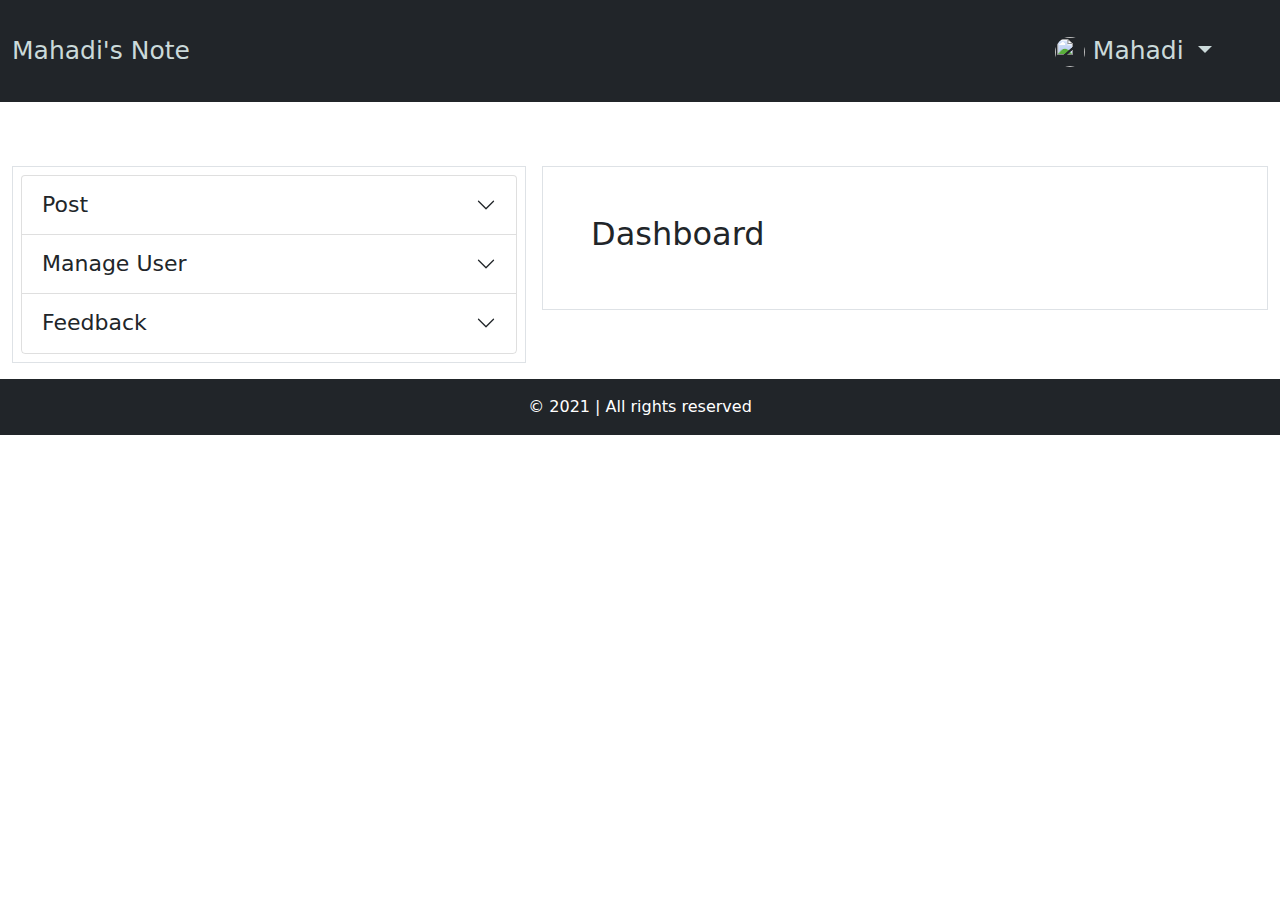
==== dashboard.html @ f8569e33 "Worked in Dashboard" ====
<!DOCTYPE html>
<html lang="en">
<head>
    <meta charset="UTF-8">
    <meta name="viewport" content="width=device-width, initial-scale=1.0">
    <title>Profile | Mahadi Hasan</title>
    
    <!-- CSS -->
    <link rel="stylesheet" href="resources/css/vendor/bootstrap.min.css">
    <link rel="stylesheet" href="resources/css/vendor/all.min.css">
    <link rel="stylesheet" href="resources/css/vendor/owl.carousel.min.css">
    <link rel="stylesheet" href="resources/css/vendor/owl.theme.default.css">
    <link rel="stylesheet" href="resources/css/style.css">
    
    <!-- JavaScript -->
    <script src="resources/js/vendor/jquery.min.js" type="text/javascript"></script>
    <script src="resources/js/vendor/bootstrap.bundle.min.js" type="text/javascript"></script>
    <script src="resources/js/vendor/owl.carousel.min.js" type="text/javascript"></script>
    <script src="resources/js/app.js" type="text/javascript"></script>   
    
</head>
<body>
    <nav class="navbar navbar-expand-lg navbar-dark bg-dark py-4">
        <div class="container-fluid">
            <a class="navbar-brand" href="index.html">Mahadi's Note</a>
            <button class="navbar-toggler rounded-0" type="button" data-bs-toggle="collapse" data-bs-target="#togglerContent" aria-controls="togglerContent" aria-expanded="false" aria-label="Toggle navigation">
                <!-- <span class="navbar-toggler-icon"></span> -->
                <i class="fas fa-angle-down"></i>
            </button>
            <div class="collapse navbar-collapse" id="togglerContent">
                
                <ul class="navbar-nav ms-auto me-5 mb-2 mb-lg-0">
                    
                    <li class="nav-item dropdown">
                        <a class="nav-link dropdown-toggle" href="#" id="navDrop" role="button" data-bs-toggle="dropdown" aria-expanded="false">
                            <img src="resources/media/profile.jpg" id="thumbPropicNav" alt=""> Mahadi
                        </a>
                        <ul class="dropdown-menu rounded-0" aria-labelledby="navDrop">
                            <li><a class="dropdown-item" href="#">Account</a></li>
                            <li><a class="dropdown-item" href="#">Profile</a></li>
                            <li><hr class="dropdown-divider"></li>
                            <li><a class="dropdown-item" href="#">Sign out</a></li>                            
                        </ul>
                    </li>
                    
                </ul>
                                
            </div>
        </div>
    </nav>
    
    <div class="container-fluid overflow-hidden">
        
        <div class="row g-3 mt-5 mb-3">
            
            <div class="col-md-5 col-sm-12">

                <div class="border p-2">

                    <div class="accordion" id="sideNav">

                        <div class="accordion-item">
                            <h2 class="accordion-header" id="postsNav">
                                <button class="accordion-button collapsed" type="button" data-bs-toggle="collapse" data-bs-target="#posts"  aria-expanded="false" aria-controls="posts">
                                    Post
                                </button>
                            </h2>
                            <div id="posts" class="accordion-collapse collapse" aria-labelledby="postsNav" data-bs-parent="#sideNav">
                                <div class="accordion-body">
                                    <a href="#" class="subNavSide">Create New Post</a>
                                    <a href="#" class="subNavSide">View All Post</a>
                                </div>
                            </div>
                        </div>

                        <div class="accordion-item">
                            <h2 class="accordion-header" id="userNav">
                                <button class="accordion-button collapsed" type="button" data-bs-toggle="collapse" data-bs-target="#users"  aria-expanded="false"  aria-controls="users">
                                    Manage User
                                </button>
                            </h2>
                            <div id="users" class="accordion-collapse collapse" aria-labelledby="userNav" data-bs-parent="#sideNav">
                                <div class="accordion-body">
                                    <a href="#" class="subNavSide">Create New User</a>
                                    <a href="#" class="subNavSide">View All User</a>
                                </div>
                            </div>
                        </div>

                        <div class="accordion-item">
                            <h2 class="accordion-header" id="feedbackNav">
                                <button class="accordion-button collapsed" type="button" data-bs-toggle="collapse" data-bs-target="#feedback"  aria-expanded="false"  aria-controls="feedback">
                                    Feedback
                                </button>
                            </h2>
                            <div id="feedback" class="accordion-collapse collapse" aria-labelledby="feedbackNav" data-bs-parent="#sideNav">
                                <div class="accordion-body">
                                    <a href="#" class="subNavSide">View Feedback</a>
                                </div>
                            </div>
                        </div>
                    
                    </div>                   

                </div>

            </div>
            

            <div class="col-md-7 col-sm-12">
                <div class="border p-5">
                    <h2 class="h2">Dashboard</h2>
                </div>
            </div>

        </div>
        
    </div>

    <footer class="container-fluid">
        <div class="row">
            <div class="col-12 p-3 bg-dark text-white text-center">
                &copy; 2021 | All rights reserved
            </div>
        </div>
    </footer>
    
</body>
</html>
---- resources/css/style.css ----
.navbar .nav-item a,
.navbar-brand
{
    font-size: 25px !important;
    color: #cbdada !important;
}

.navbar .nav-item a:hover,
.navbar-brand:hover
{
    color: #fff !important;
}

.navbar .dropdown-menu
{
    background: #191818 !important;
}

.navbar .dropdown-menu .dropdown-item:hover
{
    background: #000 !important;
}

.navbar .dropdown-menu .dropdown-divider
{
    background: #ccc !important;
}

.navbar #thumbPropicNav
{
    width: 30px;
    height: 30px;
    border-radius: 50%;
}

#sideNav .accordion-body
{
    padding: 0 !important;
}

#sideNav button
{
    font-size: 22px;
}

#sideNav .accordion-button:focus 
{
    border-color: #e6e5e5 !important;
    box-shadow: none !important;
}

.subNavSide
{
    width: 100%;
    padding: 15px 50px;
    background: #e6e5e5;
    color: #020202;
    font-size: 20px;
    display: flex;
    align-items: center;
    text-decoration: none;
    border-top: 1px solid #757575;
}

.subNavSide:hover
{
    color:#a7edff;
    background-color: #252525;
}

.carousel-item .card-media,
.singleRowPost .card-media
{   
    min-height: 255px;
    width: 100%;
    max-height: 350px;
    object-fit: cover;
    display: block;
    border-radius: 0;
    filter: grayscale(90%);
    transition: all 0.5s ease;
}

.carousel-item .card .row:hover > .col-md-4 .card-media,
.card:hover > .media-img-top,
.singleRowPost .card .row:hover > .col-md-4  .card-media
{
    filter: grayscale(0%);
}

.media-img-top
{
    max-height: 250px;
    filter: grayscale(90%);
    transition: all 0.5s ease;
}

.tagCloud a,
.tagCloud a:hover,
.tagCloud a:active,
.tagCloud a:visited
{
    text-decoration: none;
    padding: 10px;
    margin: 2px 0;
    color: #fff;
}

.carousel-control-prev,
.carousel-control-next
{
    background: rgba(20, 20, 20, 0.40);
    padding: 10px;
    border-radius: 50%;
    width: 40px;
    height: 40px;
    margin: auto;
}


.cover
{
    height: 315px;
    width: 100%;
    background:url(../media/cover.jpg);
    background-size: cover;
}

.profile-block
{    
    position: absolute;
    left: 50px;
    bottom: -50px;
}

.profile
{
    width: 150px;
    height: 150px;
    border-radius: 50%;
}

.bio-block .social a
{
    font-size: 22px;
}

.bio-block .social .fa-github
{
    color: #000;
}
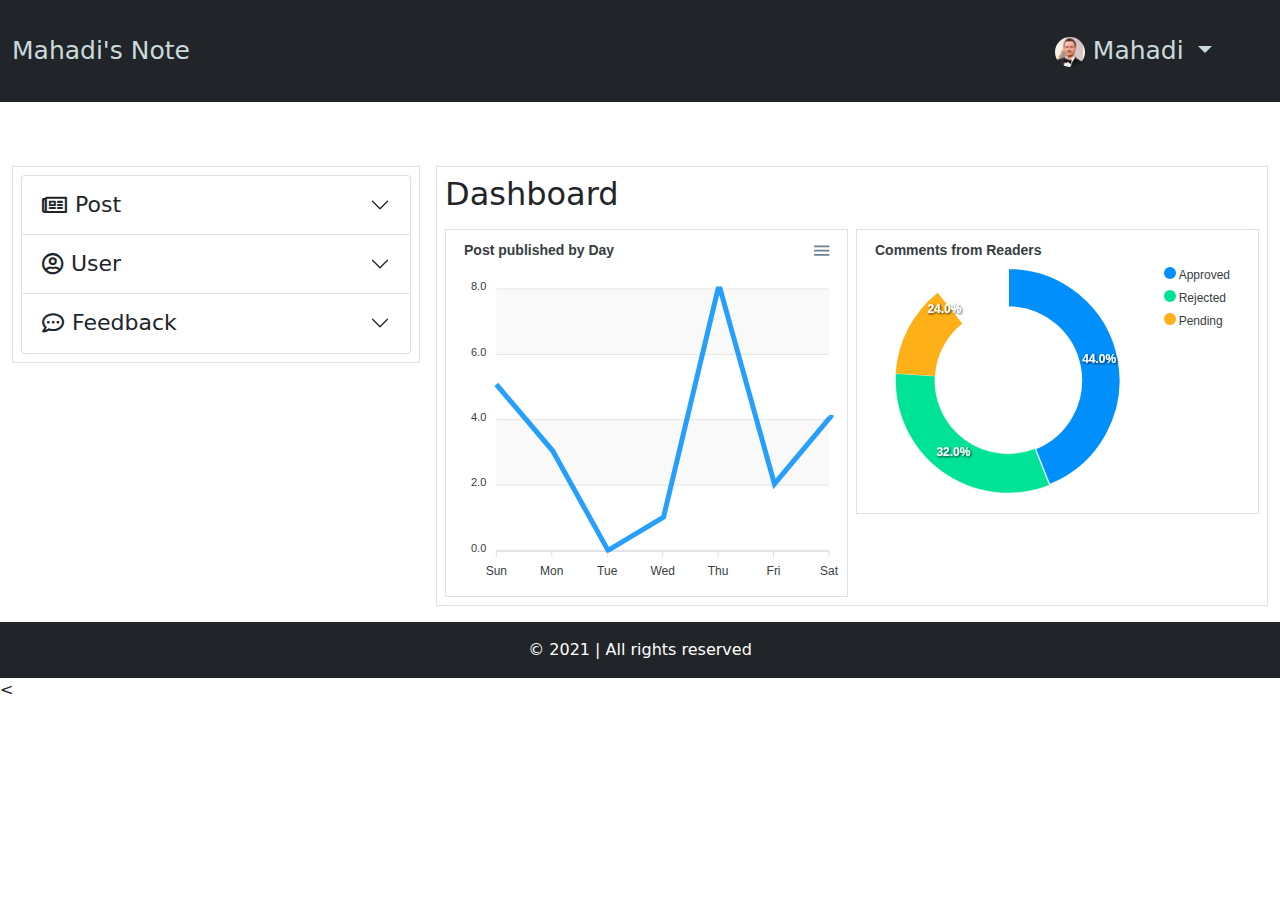
==== commit 27cb1a84: "Worked on dashboard and writepanel." ====
--- a/dashboard.html
+++ b/dashboard.html
@@ -3,7 +3,7 @@
 <head>
     <meta charset="UTF-8">
     <meta name="viewport" content="width=device-width, initial-scale=1.0">
-    <title>Profile | Mahadi Hasan</title>
+    <title>Dashboard | Mahadi Hasan</title>
     
     <!-- CSS -->
     <link rel="stylesheet" href="resources/css/vendor/bootstrap.min.css">
@@ -16,7 +16,17 @@
     <script src="resources/js/vendor/jquery.min.js" type="text/javascript"></script>
     <script src="resources/js/vendor/bootstrap.bundle.min.js" type="text/javascript"></script>
     <script src="resources/js/vendor/owl.carousel.min.js" type="text/javascript"></script>
-    <script src="resources/js/app.js" type="text/javascript"></script>   
+    <script src="resources/js/vendor/apexcharts.min.js" type="text/javascript"></script>
+    <script src="resources/js/vendor/tinymce/tinymce.min.js" type="text/javascript"></script>    
+    <script src="resources/js/app.js" type="text/javascript"></script>
+    
+    <script type="text/javascript">
+        $(document).ready(function(){
+            showPostCount();
+            showCommentsCount();
+        });
+    </script>
+
     
 </head>
 <body>
@@ -53,7 +63,7 @@
         
         <div class="row g-3 mt-5 mb-3">
             
-            <div class="col-md-5 col-sm-12">
+            <div class="col-md-4 col-sm-12">
 
                 <div class="border p-2">
 
@@ -62,13 +72,13 @@
                         <div class="accordion-item">
                             <h2 class="accordion-header" id="postsNav">
                                 <button class="accordion-button collapsed" type="button" data-bs-toggle="collapse" data-bs-target="#posts"  aria-expanded="false" aria-controls="posts">
-                                    Post
+                                    <i class="far fa-newspaper me-2"></i> Post
                                 </button>
                             </h2>
                             <div id="posts" class="accordion-collapse collapse" aria-labelledby="postsNav" data-bs-parent="#sideNav">
                                 <div class="accordion-body">
-                                    <a href="#" class="subNavSide">Create New Post</a>
-                                    <a href="#" class="subNavSide">View All Post</a>
+                                    <a href="#" class="subNavSide"> <i class="far fa-keyboard me-2"> </i>Create Post</a>
+                                    <a href="#" class="subNavSide"> <i class="far fa-eye me-2"></i> All Post</a>
                                 </div>
                             </div>
                         </div>
@@ -76,13 +86,13 @@
                         <div class="accordion-item">
                             <h2 class="accordion-header" id="userNav">
                                 <button class="accordion-button collapsed" type="button" data-bs-toggle="collapse" data-bs-target="#users"  aria-expanded="false"  aria-controls="users">
-                                    Manage User
+                                    <i class="far fa-user-circle me-2"></i> User
                                 </button>
                             </h2>
                             <div id="users" class="accordion-collapse collapse" aria-labelledby="userNav" data-bs-parent="#sideNav">
                                 <div class="accordion-body">
-                                    <a href="#" class="subNavSide">Create New User</a>
-                                    <a href="#" class="subNavSide">View All User</a>
+                                    <a href="#" class="subNavSide"> <i class="fas fa-user-plus me-2"></i> Create</a>
+                                    <a href="#" class="subNavSide"> <i class="far fa-eye me-2"></i>View</a>
                                 </div>
                             </div>
                         </div>
@@ -90,12 +100,12 @@
                         <div class="accordion-item">
                             <h2 class="accordion-header" id="feedbackNav">
                                 <button class="accordion-button collapsed" type="button" data-bs-toggle="collapse" data-bs-target="#feedback"  aria-expanded="false"  aria-controls="feedback">
-                                    Feedback
+                                    <i class="far fa-comment-dots me-2"></i> Feedback
                                 </button>
                             </h2>
                             <div id="feedback" class="accordion-collapse collapse" aria-labelledby="feedbackNav" data-bs-parent="#sideNav">
                                 <div class="accordion-body">
-                                    <a href="#" class="subNavSide">View Feedback</a>
+                                    <a href="#" class="subNavSide"> <i class="far fa-eye me-2"></i> View</a>
                                 </div>
                             </div>
                         </div>
@@ -107,9 +117,25 @@
             </div>
             
 
-            <div class="col-md-7 col-sm-12">
-                <div class="border p-5">
-                    <h2 class="h2">Dashboard</h2>
+            <div class="col-md-8 col-sm-12">
+                <div class="border p-2">
+                    <h2 class="h2 mb-3">Dashboard</h2>
+
+                    <div class="row g-2">
+
+                        <div class="col-md-6 col-sm-12">
+                            <div class="border p-2" id="chartPostCount">
+
+                            </div>
+                        </div>
+
+                        <div class="col-md-6 col-sm-12">
+                            <div class="border p-2" id="chartCommentsCount">
+                                
+                            </div>
+                        </div>
+
+                    </div>
                 </div>
             </div>
 
@@ -123,7 +149,7 @@
                 &copy; 2021 | All rights reserved
             </div>
         </div>
-    </footer>
-    
+    </footer>    
+    <
 </body>
 </html>--- a/resources/css/style.css
+++ b/resources/css/style.css
@@ -53,13 +53,18 @@
 {
     width: 100%;
     padding: 15px 50px;
-    background: #e6e5e5;
+    background: #f5f5f5;
     color: #020202;
     font-size: 20px;
     display: flex;
     align-items: center;
     text-decoration: none;
-    border-top: 1px solid #757575;
+    border-top: 1px solid #dee2e6;
+}
+
+#sideNav .subNavSide:nth-child(1)
+{
+    border-top: none !important;
 }
 
 .subNavSide:hover
